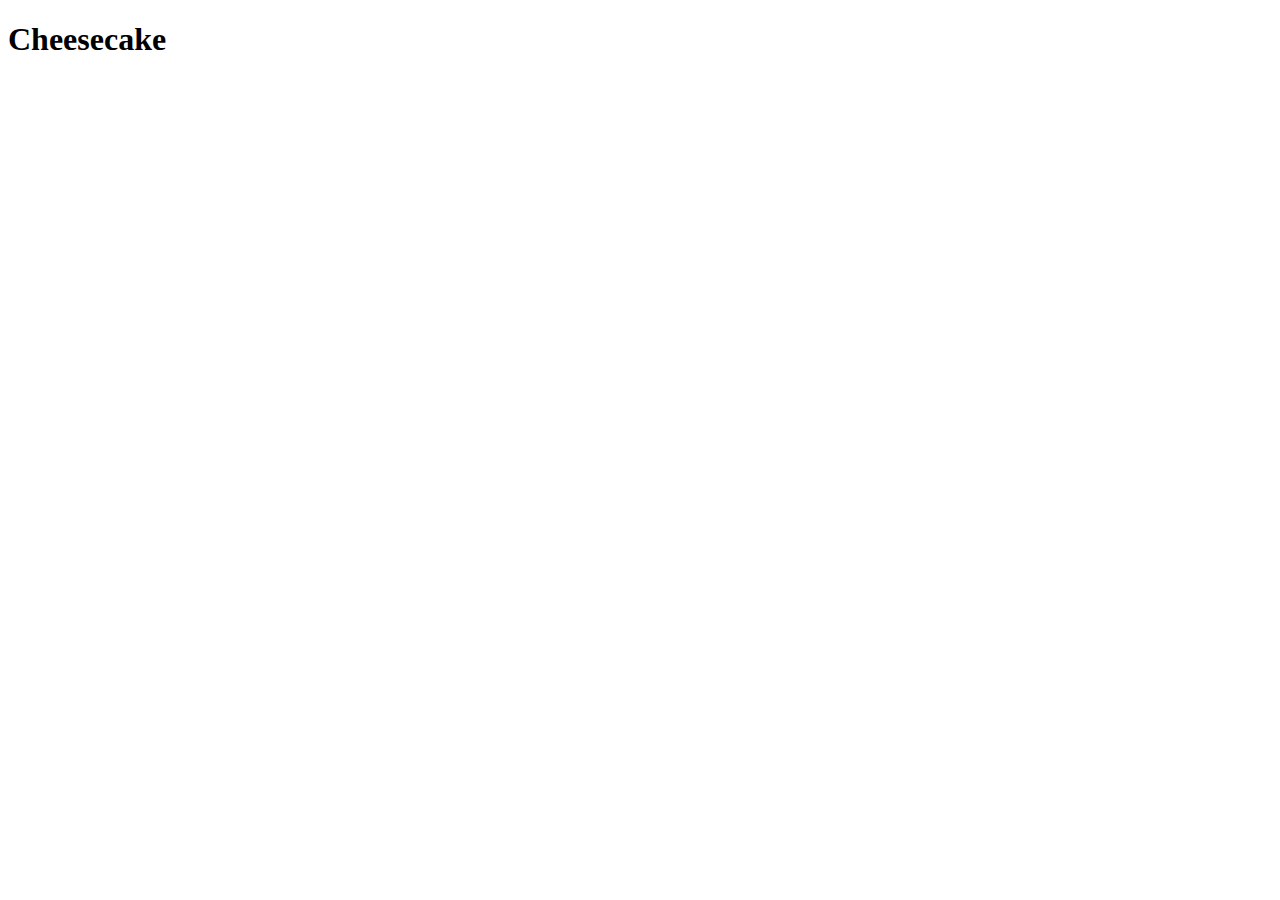
==== recipes/cheesecake.html @ 47eb14d8 "Added cheesecake.html to recipes folder, linked from index.html" ====
<!DOCTYPE html>
<html lang="en">

    <head>
        <meta charset="UTF-8">
        <meta name="viewport" content="width=device-width, initial-scale=1.0">
        <title>Cheesecake</title>
    </head>
    
    <body>
        <h1>Cheesecake</h1>
    </body>

    </html>
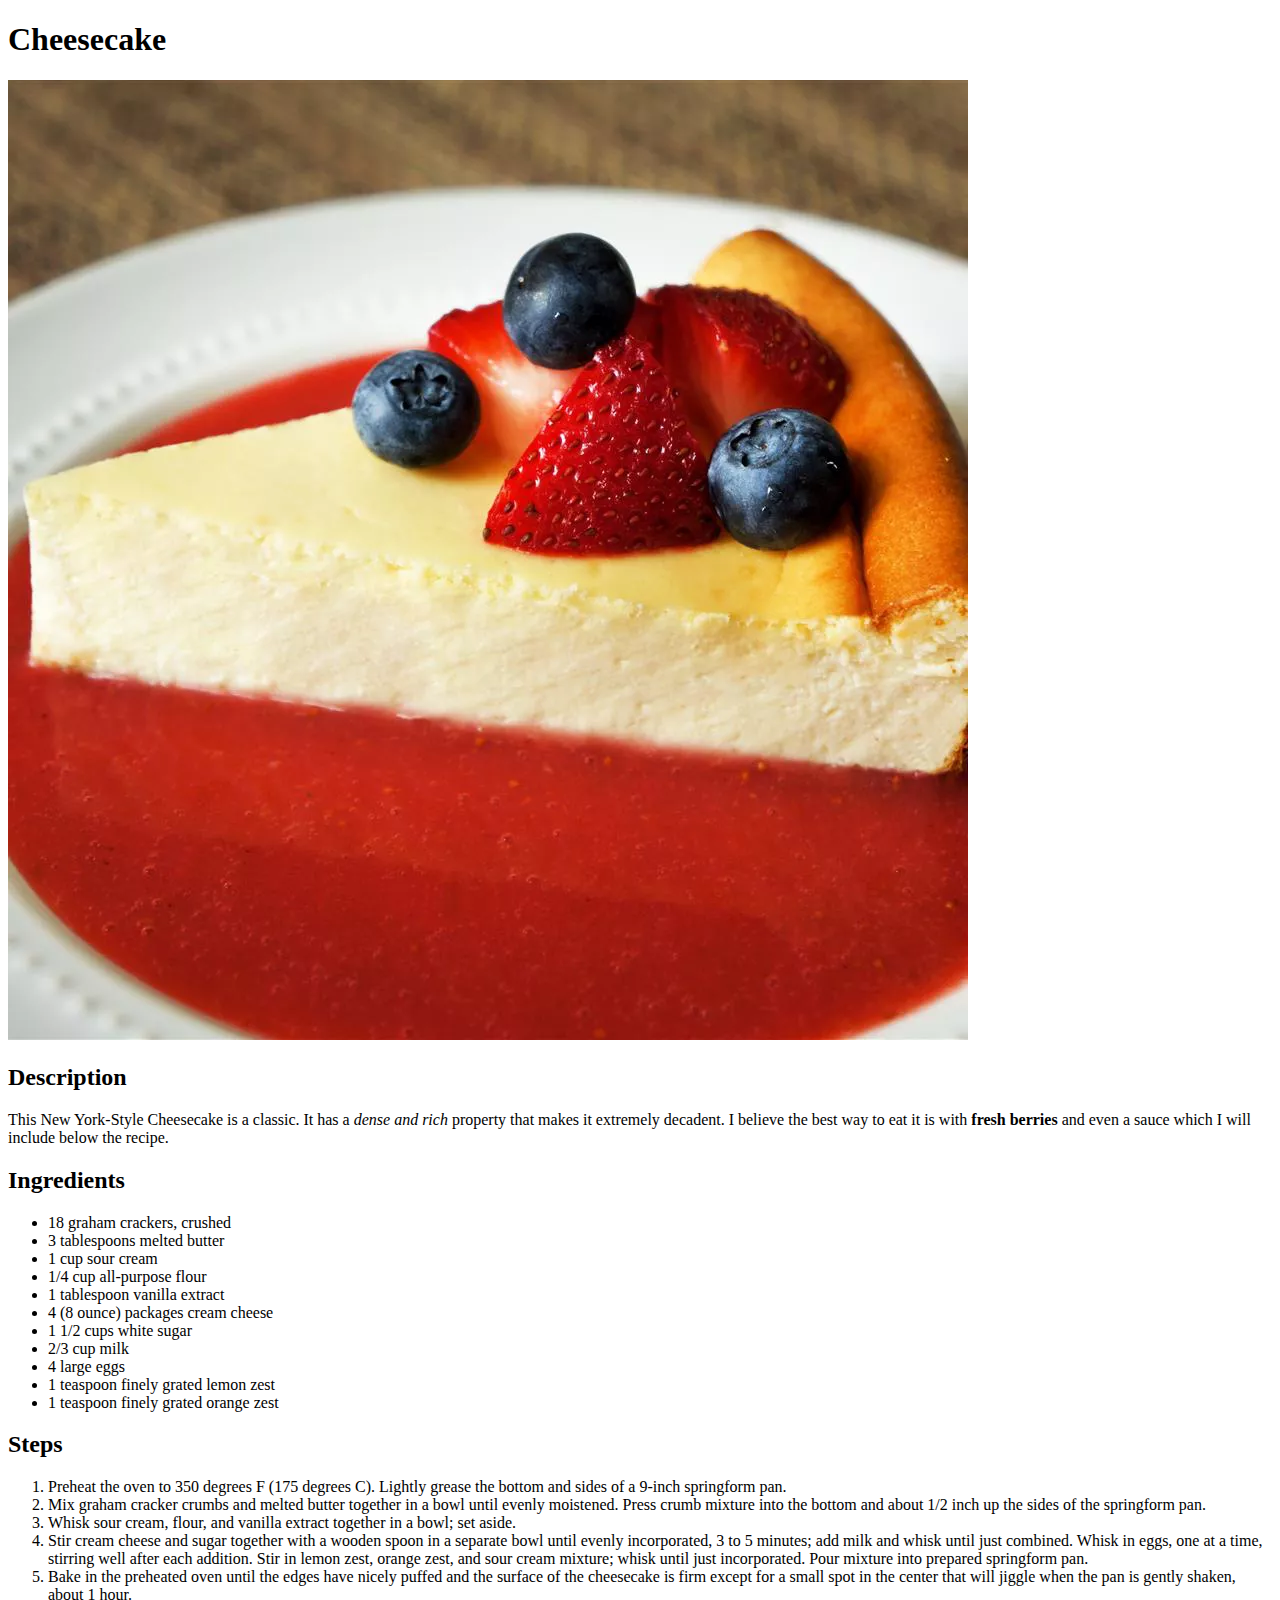
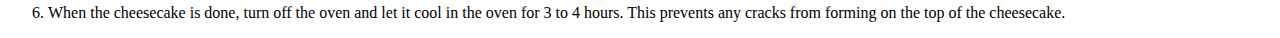
==== commit 9c350be3: "Added cheesecake.html" ====
--- a/recipes/cheesecake.html
+++ b/recipes/cheesecake.html
@@ -9,6 +9,43 @@
     
     <body>
         <h1>Cheesecake</h1>
+        <img src="./images/cheesecake.webp" alt="Cheesecake" style="height: auto; width: auto;">
+
+        <h2>Description</h2>
+        <p>
+            This New York-Style Cheesecake is a classic. It has a <em>dense and rich</em> property that makes it extremely decadent.
+            I believe the best way to eat it is with <b>fresh berries</b> and even a sauce which I will include below the recipe.
+        </p>
+
+        <h2>Ingredients</h2>
+        <ul>
+            <li>18 graham crackers, crushed</li>
+            <li>3 tablespoons melted butter</li>
+            <li>1 cup sour cream</li>
+            <li>1/4 cup all-purpose flour</li>
+            <li>1 tablespoon vanilla extract</li>
+            <li>4 (8 ounce) packages cream cheese</li>
+            <li>1 1/2 cups white sugar</li>
+            <li>2/3 cup milk</li>
+            <li>4 large eggs</li>
+            <li>1 teaspoon finely grated lemon zest</li>
+            <li>1 teaspoon finely grated orange zest</li>
+        </ul>
+
+        <h2>Steps</h2>
+        <ol>
+            <li>Preheat the oven to 350 degrees F (175 degrees C). Lightly grease the bottom and sides of a 9-inch springform pan.</li>
+
+            <li>Mix graham cracker crumbs and melted butter together in a bowl until evenly moistened. Press crumb mixture into the bottom and about 1/2 inch up the sides of the springform pan.</li>
+            
+            <li>Whisk sour cream, flour, and vanilla extract together in a bowl; set aside.</li>
+            
+            <li>Stir cream cheese and sugar together with a wooden spoon in a separate bowl until evenly incorporated, 3 to 5 minutes; add milk and whisk until just combined. Whisk in eggs, one at a time, stirring well after each addition. Stir in lemon zest, orange zest, and sour cream mixture; whisk until just incorporated. Pour mixture into prepared springform pan.</li>
+            
+            <li>Bake in the preheated oven until the edges have nicely puffed and the surface of the cheesecake is firm except for a small spot in the center that will jiggle when the pan is gently shaken, about 1 hour.</li>
+            
+            <li>When the cheesecake is done, turn off the oven and let it cool in the oven for 3 to 4 hours. This prevents any cracks from forming on the top of the cheesecake.</li>
+        </ol>
     </body>
 
     </html>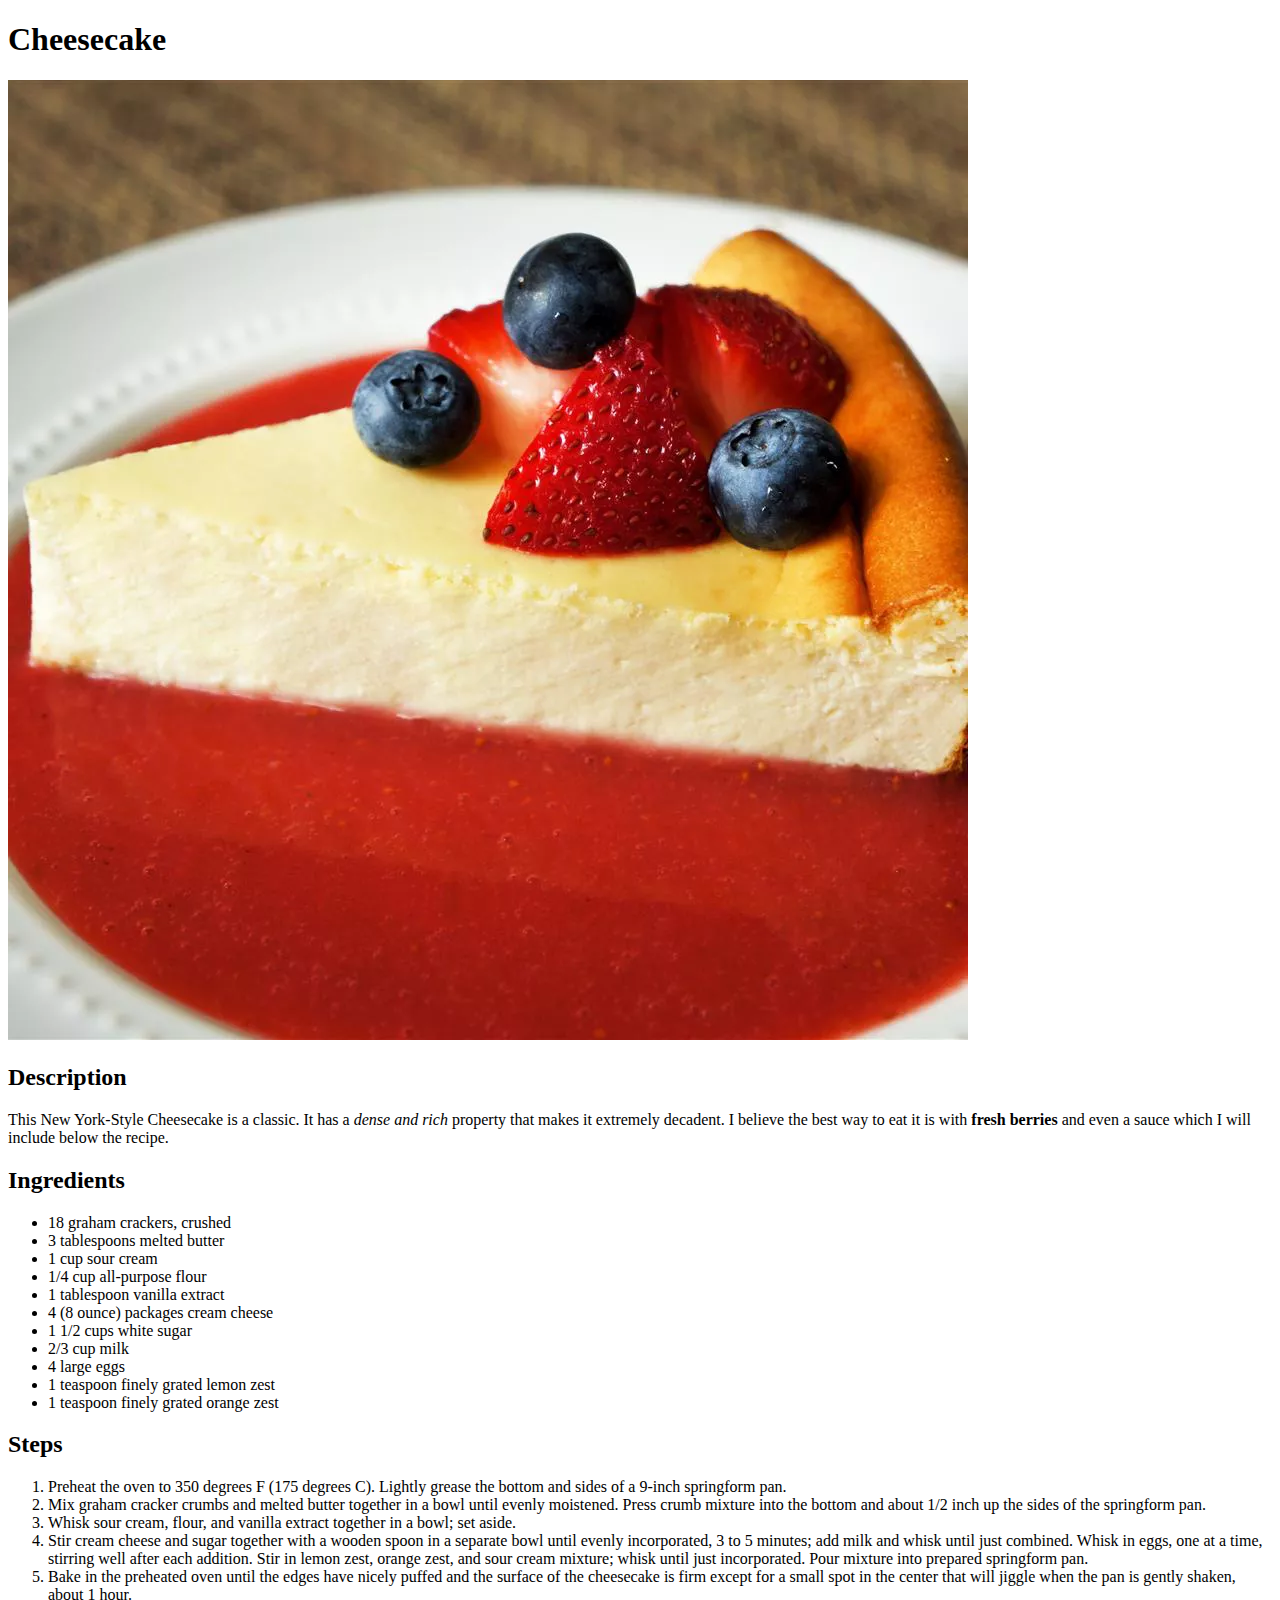
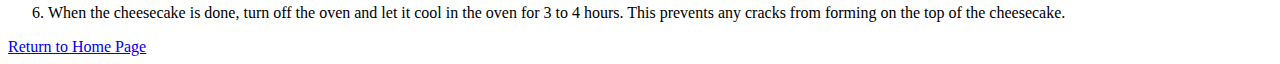
==== commit 90c91632: "Added return to home link to each recipe" ====
--- a/recipes/cheesecake.html
+++ b/recipes/cheesecake.html
@@ -48,4 +48,8 @@
         </ol>
     </body>
 
-    </html>+    <footer>
+        <a href="../index.html">Return to Home Page</a>
+    </footer>
+
+</html>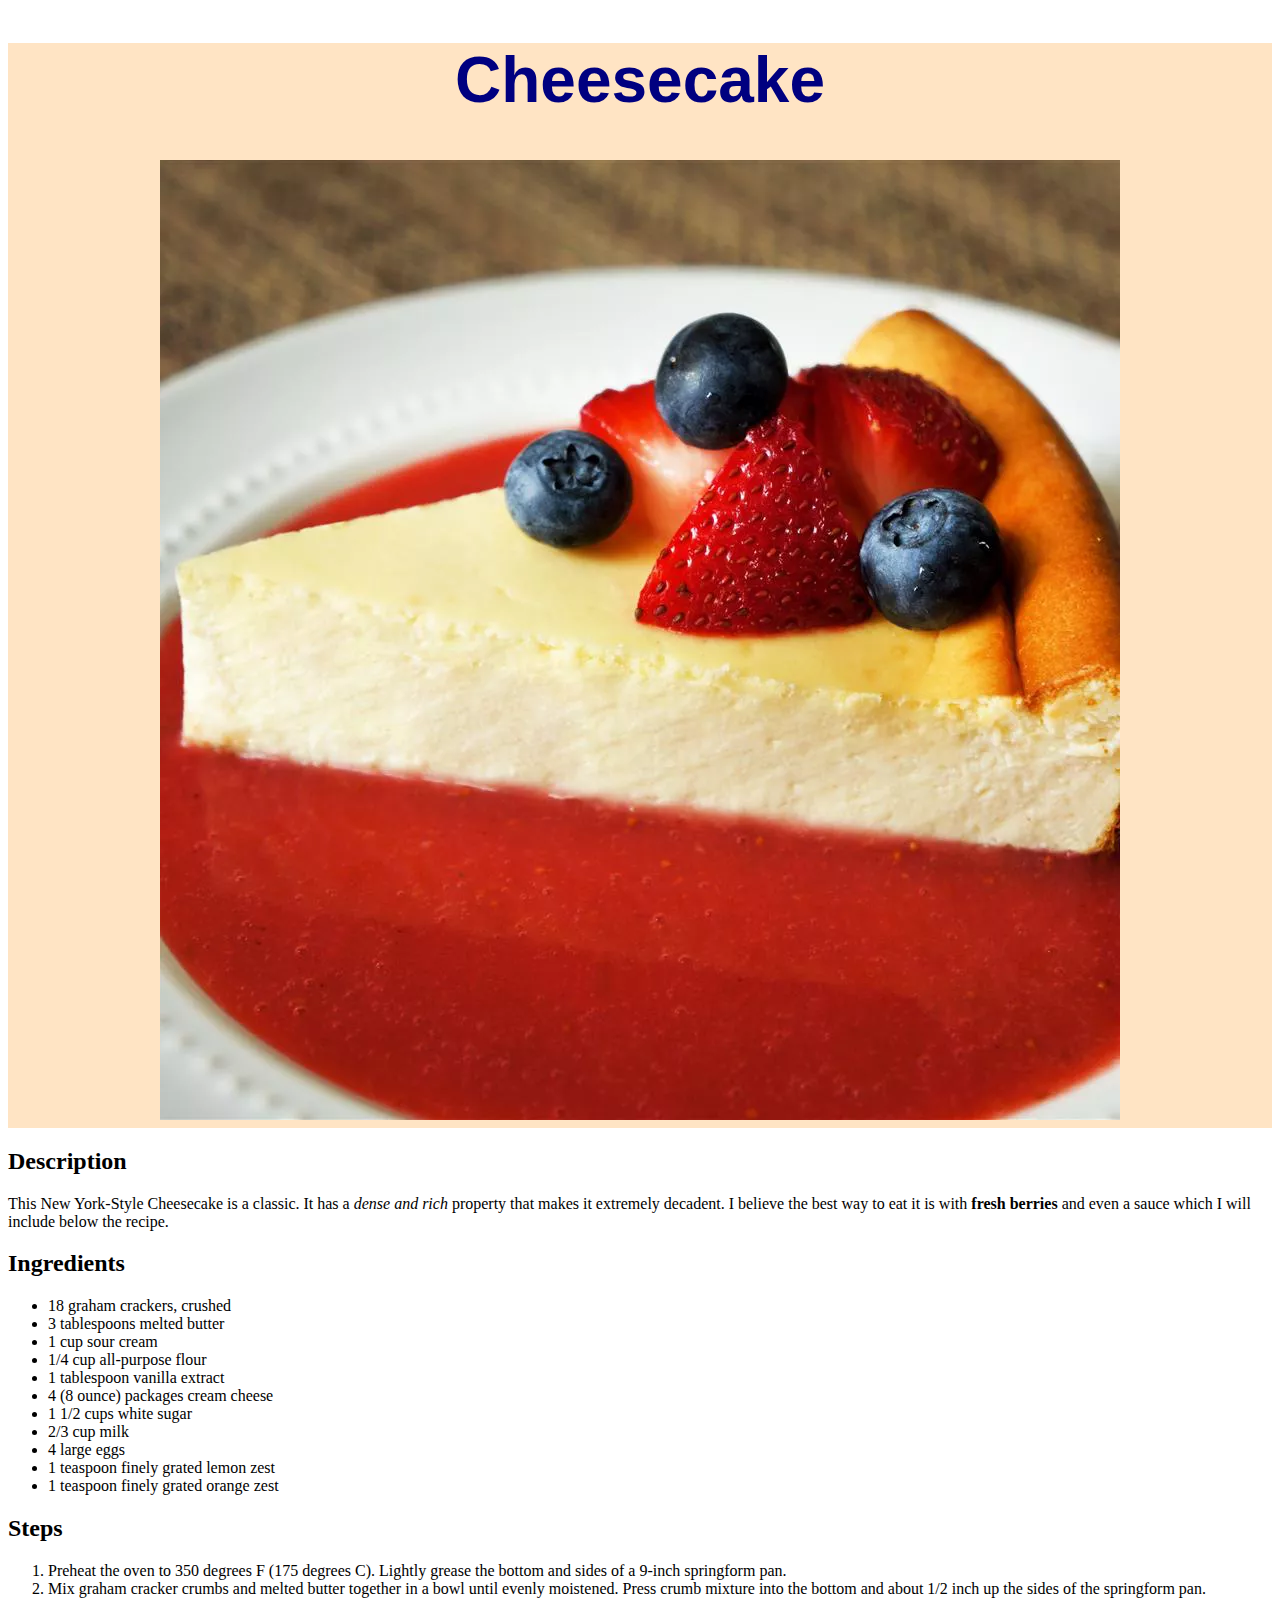
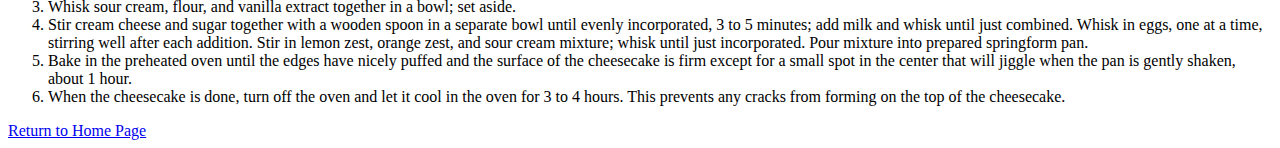
==== commit 9a4fd1ce: "add initial styling in styles.css" ====
--- a/recipes/cheesecake.html
+++ b/recipes/cheesecake.html
@@ -4,12 +4,15 @@
     <head>
         <meta charset="UTF-8">
         <meta name="viewport" content="width=device-width, initial-scale=1.0">
+        <link rel="stylesheet" href="../styles.css">
         <title>Cheesecake</title>
     </head>
     
     <body>
-        <h1>Cheesecake</h1>
-        <img src="./images/cheesecake.webp" alt="Cheesecake" style="height: auto; width: auto;">
+        <div class="headline">
+            <h1>Cheesecake</h1>
+            <img src="./images/cheesecake.webp" alt="Cheesecake" style="height: auto; width: auto;">
+        </div>
 
         <h2>Description</h2>
         <p>
--- a/styles.css
+++ b/styles.css
@@ -0,0 +1,7 @@
+.headline {
+    text-align: center;
+    background-color: bisque;
+    color: navy;
+    font-size: 32px;
+    font-family: Verdana, Geneva, Tahoma, sans-serif;
+}